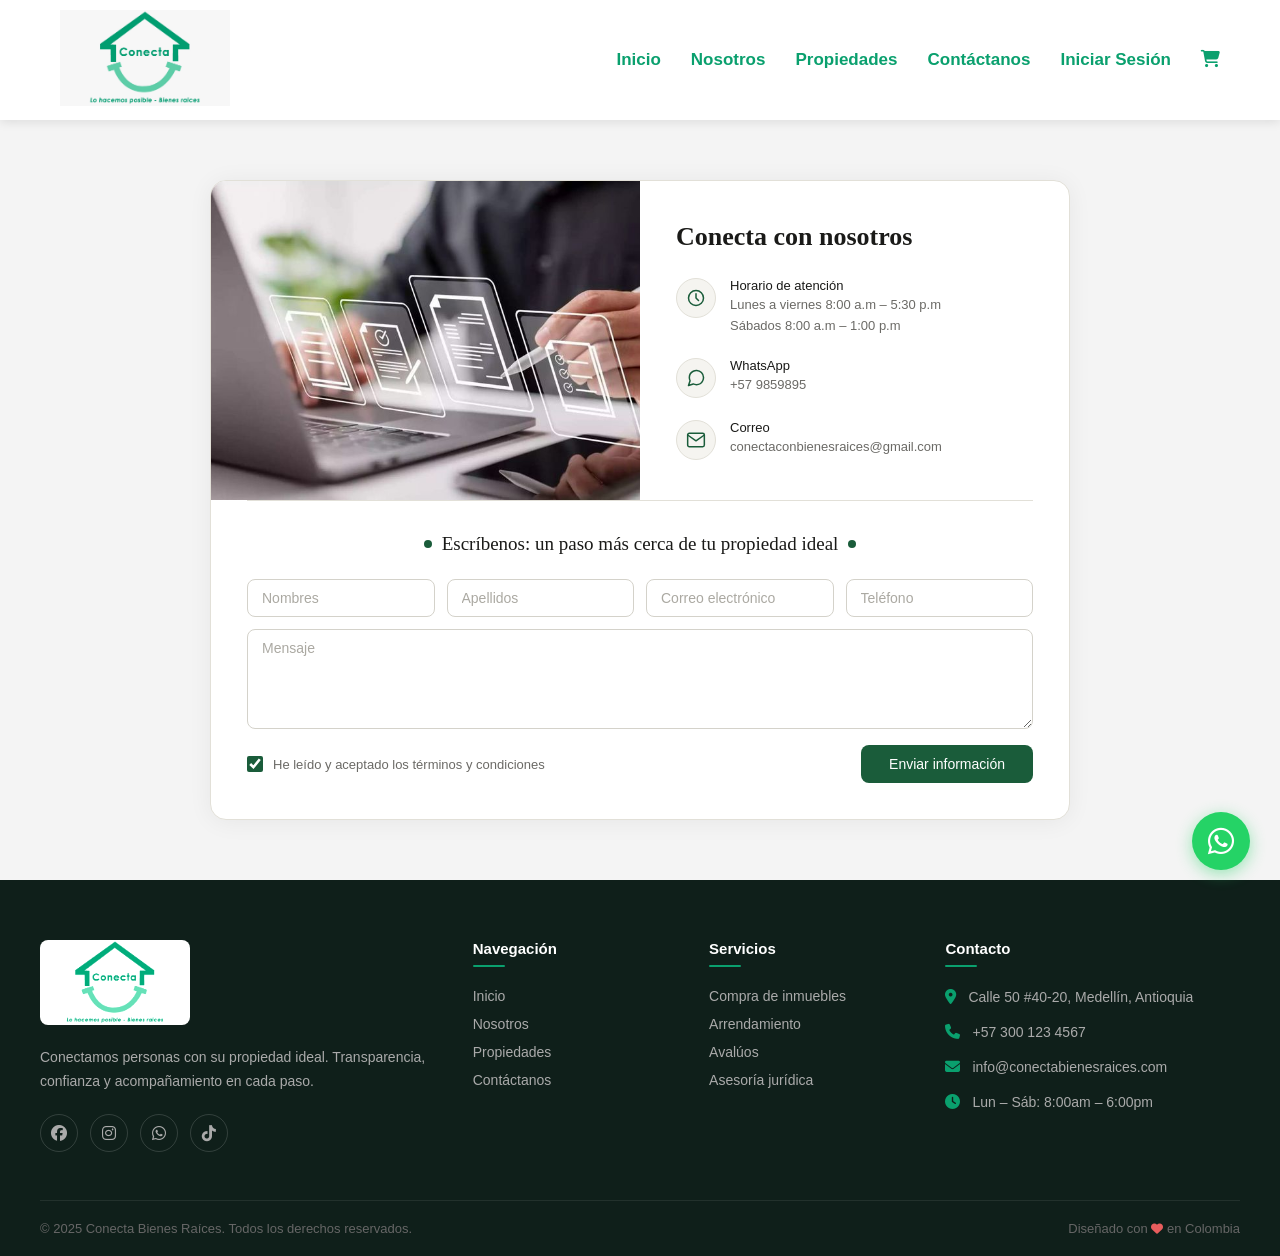
==== contactanos.html @ 2fdbe21c "first commit" ====
<!DOCTYPE html>
<html lang="es">

<head>
    <meta charset="UTF-8">
    <meta name="viewport" content="width=device-width, initial-scale=1.0">
    <title>Conecta Bienes Raíces</title>

    <!-- CSS -->
    <link rel="stylesheet" href="/Contactanos/contactanos.css">
    <!-- GLOBAL -->
    <link rel="stylesheet" href="/Assets/global.css">
    <!-- ICONOS -->
    <link rel="stylesheet"
        href="https://cdnjs.cloudflare.com/ajax/libs/font-awesome/6.5.1/css/all.min.css">
    <!--Favicon-->
    <link rel="icon" href="/Assets/IMG/Logo.jpeg" type="image/x-icon">
</head>

<body>

<!--Navbar-->
<div id="navbar"></div>

<div class="section-wrapper">

    
    <div class="top-grid">

      <div class="photo-side">
        <img src="/Contactanos/Contacto.jpg" alt="Contacto con Conecta Bienes Raíces" />
        
      </div>

      <div class="info-side">
        <h2 class="info-title">Conecta con nosotros</h2>

        <div class="contact-row">
          <div class="contact-icon">
            <!-- Clock icon -->
            <svg viewBox="0 0 24 24">
              <circle cx="12" cy="12" r="9"/>
              <polyline points="12 7 12 12 15 15"/>
            </svg>
          </div>
          <div class="contact-text">
            <strong>Horario de atención</strong>
            <span>Lunes a viernes 8:00 a.m – 5:30 p.m<br>Sábados 8:00 a.m – 1:00 p.m</span>
          </div>
        </div>

        <div class="contact-row">
          <div class="contact-icon">
            <!-- WhatsApp icon -->
            <svg viewBox="0 0 24 24">
              <path d="M21 11.5a8.38 8.38 0 0 1-.9 3.8 8.5 8.5 0 0 1-7.6 4.7 8.38 8.38 0 0 1-3.8-.9L3 21l1.9-5.7a8.38 8.38 0 0 1-.9-3.8 8.5 8.5 0 0 1 4.7-7.6 8.38 8.38 0 0 1 3.8-.9h.5a8.48 8.48 0 0 1 8 8v.5z"/>
            </svg>
          </div>
          <div class="contact-text">
            <strong>WhatsApp</strong>
            <span>+57 9859895</span>
          </div>
        </div>

        <div class="contact-row">
          <div class="contact-icon">
            <!-- Mail icon -->
            <svg viewBox="0 0 24 24">
              <path d="M4 4h16c1.1 0 2 .9 2 2v12c0 1.1-.9 2-2 2H4c-1.1 0-2-.9-2-2V6c0-1.1.9-2 2-2z"/>
              <polyline points="22,6 12,13 2,6"/>
            </svg>
          </div>
          <div class="contact-text">
            <strong>Correo</strong>
            <span>conectaconbienesraices@gmail.com</span>
          </div>
        </div>
      </div>

    </div>

    <div class="divider"></div>

    <!-- FORM -->
    <div class="form-section">
      <h3 class="form-title">Escríbenos: un paso más cerca de tu propiedad ideal</h3>

      <div class="fields-row">
        <input class="form-input" type="text" placeholder="Nombres" required>
        <input class="form-input" type="text" placeholder="Apellidos" required>
        <input class="form-input" type="email" placeholder="Correo electrónico" required>
        <input class="form-input" type="tel" placeholder="Teléfono" required>
      </div>

      <textarea class="form-textarea" placeholder="Mensaje"></textarea>

      <div class="form-footer">
        <label class="checkbox-label">
          <input type="checkbox" checked />
          He leído y aceptado los términos y condiciones
        </label>
        <button class="submit-btn">Enviar información</button>
      </div>
    </div>

  </div>

<!-- FOOTER -->
<div id="footer"></div>

    
    <!-- WHATSAPP FLOTANTE -->
    <a href="https://wa.me/57985895" target="_blank" class="whatsapp-flotante">
        <i class="fa-brands fa-whatsapp"></i>
    </a>
    <!--Script contactanos-->
    <script src="contactanos.js"></script>
    <!--Script global--> 
    <script src="/Assets/global.js"></script>

</body>

</html>
---- Contactanos/contactanos.css ----
* {
margin: 0;
    padding: 0;
    box-sizing: border-box;
    font-family: Arial, Helvetica, sans-serif;
}

body {
    background: #f4f4f4;
}

/* WHATSAPP FLOTANTE */
.whatsapp-flotante {
    position: fixed;
    bottom: 30px;
    right: 30px;
    width: 58px;
    height: 58px;
    background: #25d366;
    color: white;
    border-radius: 50%;
    display: flex;
    align-items: center;
    justify-content: center;
    font-size: 30px;
    box-shadow: 0 4px 16px rgba(37, 211, 102, 0.45);
    text-decoration: none;
    z-index: 9999;
    transition: transform 0.3s, box-shadow 0.3s;
    animation: waPulse 2s infinite;
}

.whatsapp-flotante:hover {
    transform: scale(1.12);
    box-shadow: 0 6px 24px rgba(37, 211, 102, 0.6);
}

/* ANIMACIÓN PULSO */
@keyframes waPulse {
    0%   { box-shadow: 0 0 0 0 rgba(37, 211, 102, 0.5); }
    70%  { box-shadow: 0 0 0 14px rgba(37, 211, 102, 0); }
    100% { box-shadow: 0 0 0 0 rgba(37, 211, 102, 0); }
}

.section-wrapper {
  background: #ffffff;
  border-radius: 16px;
  border: 1px solid #e2e0d8;
  max-width: 860px;
  width: calc(100% - 40px);   /* respeta padding lateral */
  overflow: hidden;
  box-shadow: 0 2px 24px rgba(0,0,0,0.06);
  margin: 60px auto 60px;     /* ← esto es lo que faltaba */
}

    /* ── TOP: photo + info ── */
    .top-grid {
      display: grid;
      grid-template-columns: 1fr 1fr;
    }

    .photo-side {
      background: linear-gradient(160deg, #1e3a2f 0%, #2d5a45 60%, #3a7a5c 100%);
      min-height: 300px;
      display: flex;
      align-items: center;
      justify-content: center;
    }

    .photo-side img {
      width: 100%;
      height: 100%;
      object-fit: cover;
      display: block;
    }

    .photo-placeholder {
      display: flex;
      flex-direction: column;
      align-items: center;
      gap: 12px;
      opacity: 0.35;
    }

    .photo-placeholder svg {
      width: 72px;
      height: 72px;
      stroke: #fff;
      fill: none;
      stroke-width: 1.5;
      stroke-linecap: round;
      stroke-linejoin: round;
    }

    .photo-placeholder span {
      color: #fff;
      font-size: 13px;
      letter-spacing: 0.06em;
    }

    .info-side {
      padding: 40px 36px;
      display: flex;
      flex-direction: column;
      justify-content: center;
      gap: 22px;
    }

    .info-title {
      font-family: 'Playfair Display', serif;
      font-size: 26px;
      font-weight: 600;
      color: #1a1a18;
      line-height: 1.2;
      margin-bottom: 4px;
    }

    .contact-row {
      display: flex;
      align-items: flex-start;
      gap: 14px;
    }

    .contact-icon {
      width: 40px;
      height: 40px;
      border-radius: 50%;
      border: 1px solid #e2e0d8;
      background: #f5f4f0;
      display: flex;
      align-items: center;
      justify-content: center;
      flex-shrink: 0;
    }

    .contact-icon svg {
      width: 20px;
      height: 20px;
      stroke: #1a5c3a;
      fill: none;
      stroke-width: 1.8;
      stroke-linecap: round;
      stroke-linejoin: round;
    }

    .contact-text strong {
      display: block;
      font-size: 13px;
      font-weight: 500;
      color: #1a1a18;
      margin-bottom: 2px;
    }

    .contact-text span {
      font-size: 13px;
      color: #6b6a66;
      line-height: 1.6;
    }

    /* ── DIVIDER ── */
    .divider {
      height: 1px;
      background: #e2e0d8;
      margin: 0 36px;
    }

    /* ── FORM SECTION ── */
    .form-section {
      padding: 32px 36px 36px;
    }

    .form-title {
      font-family: 'Playfair Display', serif;
      font-size: 19px;
      font-weight: 500;
      color: #1a1a18;
      text-align: center;
      margin-bottom: 24px;
      display: flex;
      align-items: center;
      justify-content: center;
      gap: 10px;
    }

    .form-title::before,
    .form-title::after {
      content: '';
      display: inline-block;
      width: 8px;
      height: 8px;
      border-radius: 50%;
      background: #1a5c3a;
      flex-shrink: 0;
    }

    .fields-row {
      display: grid;
      grid-template-columns: repeat(4, 1fr);
      gap: 12px;
      margin-bottom: 12px;
    }

    .form-input,
    .form-textarea {
      width: 100%;
      padding: 10px 14px;
      font-family: 'DM Sans', sans-serif;
      font-size: 14px;
      color: #1a1a18;
      background: #ffffff;
      border: 1px solid #d4d2ca;
      border-radius: 8px;
      outline: none;
      transition: border-color 0.15s, box-shadow 0.15s;
    }

    .form-input::placeholder,
    .form-textarea::placeholder {
      color: #aba9a2;
    }

    .form-input:focus,
    .form-textarea:focus {
      border-color: #1a5c3a;
      box-shadow: 0 0 0 3px rgba(26, 92, 58, 0.1);
    }

    .form-textarea {
      resize: vertical;
      min-height: 100px;
      margin-bottom: 16px;
      display: block;
    }

    .form-footer {
      display: flex;
      align-items: center;
      justify-content: space-between;
      gap: 12px;
      flex-wrap: wrap;
    }

    .checkbox-label {
      display: flex;
      align-items: center;
      gap: 10px;
      font-size: 13px;
      color: #6b6a66;
      cursor: pointer;
      user-select: none;
    }

    .checkbox-label input[type="checkbox"] {
      width: 16px;
      height: 16px;
      accent-color: #1a5c3a;
      cursor: pointer;
      flex-shrink: 0;
    }

    .submit-btn {
      padding: 11px 28px;
      background: #1a5c3a;
      color: #ffffff;
      border: none;
      border-radius: 8px;
      font-family: 'DM Sans', sans-serif;
      font-size: 14px;
      font-weight: 500;
      cursor: pointer;
      transition: background 0.15s, transform 0.1s;
      white-space: nowrap;
    }

    .submit-btn:hover {
      background: #155230;
    }

    .submit-btn:active {
      transform: scale(0.98);
    }

    /* ── RESPONSIVE ── */
    @media (max-width: 680px) {
      .top-grid {
        grid-template-columns: 1fr;
      }

      .photo-side {
        min-height: 180px;
      }

      .info-side {
        padding: 28px 24px;
      }

      .divider {
        margin: 0 24px;
      }

      .form-section {
        padding: 24px 24px 28px;
      }

      .fields-row {
        grid-template-columns: 1fr 1fr;
      }

      .form-footer {
        flex-direction: column;
        align-items: flex-start;
      }

      .submit-btn {
        width: 100%;
        text-align: center;
      }
    }

    @media (max-width: 420px) {
      .fields-row {
        grid-template-columns: 1fr;
      }
    }
---- Assets/global.css ----
* {
margin: 0;
    padding: 0;
    box-sizing: border-box;
    font-family: Arial, Helvetica, sans-serif;
}

body {
    background: #f4f4f4;
}

/* NAVBAR */
.navbar {
    width: 100%;
    background: white;
    box-shadow: 0 2px 10px rgba(0, 0, 0, 0.1);
    position: relative;
    z-index: 1000;
}

.nav-container {
    max-width: 1200px;
    margin: auto;
    padding: 10px 20px;

    display: flex;
    justify-content: space-between;
    align-items: center;
}

/* LOGO */
.logo img {
    width: 170px;
    height: auto;
}

/* MENÚ */
.nav-menu {
    display: flex;
    align-items: center;
    gap: 30px;
}

.nav-menu a {
    text-decoration: none;
    color: #0aa06e;
    font-size: 17px;
    font-weight: 600;
    transition: 0.3s;
}

.nav-menu a:hover {
    color: #067d57;
}

/* CARRITO */
.cart {
    font-size: 22px;
}
/* BOTÓN HAMBURGUESA */
.menu-toggle {
    display: none;
    font-size: 28px;
    color: #0aa06e;
    cursor: pointer;
}

/* RESPONSIVE */
@media (max-width: 768px) {

    .menu-toggle {
        display: block;
    }

    .nav-menu {
        position: absolute;
        top: 90px;
        left: 0;
        width: 100%;
                background: white;

        flex-direction: column;
        align-items: center;
        gap: 20px;

        padding: 20px 0;

        display: none;
    }

    .nav-menu.active {
        display: flex;
    }

    .logo img {
        width: 140px;
    }
}

/* WHATSAPP FLOTANTE */
.whatsapp-flotante {
    position: fixed;
    bottom: 30px;
    right: 30px;
    width: 58px;
    height: 58px;
    background: #25d366;
    color: white;
    border-radius: 50%;
    display: flex;
    align-items: center;
    justify-content: center;
    font-size: 30px;
    box-shadow: 0 4px 16px rgba(37, 211, 102, 0.45);
    text-decoration: none;
    z-index: 9999;
    transition: transform 0.3s, box-shadow 0.3s;
    animation: waPulse 2s infinite;
}

.whatsapp-flotante:hover {
    transform: scale(1.12);
    box-shadow: 0 6px 24px rgba(37, 211, 102, 0.6);
}

/* ANIMACIÓN PULSO */
@keyframes waPulse {
    0%   { box-shadow: 0 0 0 0 rgba(37, 211, 102, 0.5); }
    70%  { box-shadow: 0 0 0 14px rgba(37, 211, 102, 0); }
    100% { box-shadow: 0 0 0 0 rgba(37, 211, 102, 0); }
}


/* FOOTER */
.footer {
    background: #0f1f1a;
    color: #ccc;
    padding: 60px 20px 0;
    font-family: Arial, Helvetica, sans-serif;
}

.footer-container {
    max-width: 1200px;
    margin: 0 auto;
    display: grid;
    grid-template-columns: 2fr 1fr 1fr 1.5fr;
    gap: 40px;
    padding-bottom: 48px;
    border-bottom: 1px solid rgba(255, 255, 255, 0.08);
}

/* LOGO */
.footer-logo {
    width: 150px;
    height: auto;
    margin-bottom: 16px;
    border-radius: 8px;
    filter: brightness(1.1);
}

.footer-desc {
    font-size: 14px;
    line-height: 1.75;
    color: #aaa;
    margin-bottom: 20px;
}

/* REDES SOCIALES */
.footer-redes {
    display: flex;
    gap: 12px;
}

.footer-redes a {
    width: 38px;
    height: 38px;
    border-radius: 50%;
    border: 1px solid rgba(255, 255, 255, 0.15);
    display: flex;
    align-items: center;
    justify-content: center;
    color: #aaa;
    font-size: 16px;
    text-decoration: none;
    transition: background 0.3s, color 0.3s, border-color 0.3s;
}

.footer-redes a:hover {
    background: #0aa06e;
    color: white;
    border-color: #0aa06e;
}

/* TÍTULOS */
.footer-heading {
    font-size: 15px;
    font-weight: 700;
    color: white;
    margin-bottom: 20px;
    position: relative;
    padding-bottom: 10px;
}

.footer-heading::after {
    content: '';
    position: absolute;
    bottom: 0;
    left: 0;
    width: 32px;
    height: 2px;
    background: #0aa06e;
    border-radius: 2px;
}

/* LINKS */
.footer-links {
    list-style: none;
    display: flex;
    flex-direction: column;
    gap: 10px;
}

.footer-links a {
    text-decoration: none;
    color: #aaa;
    font-size: 14px;
    transition: color 0.25s, padding-left 0.25s;
    display: inline-block;
}

.footer-links a:hover {
    color: #0aa06e;
    padding-left: 6px;
}

/* CONTACTO */
.footer-contacto {
    list-style: none;
    display: flex;
    flex-direction: column;
    gap: 14px;
}

.footer-contacto li {
    display: flex;
    align-items: flex-start;
    gap: 12px;
    font-size: 14px;
    color: #aaa;
    line-height: 1.5;
}

.footer-contacto i {
    color: #0aa06e;
    font-size: 15px;
    margin-top: 2px;
    flex-shrink: 0;
}

/* BARRA INFERIOR */
.footer-bottom {
    max-width: 1200px;
    margin: 0 auto;
    padding: 20px 0;
    display: flex;
    justify-content: space-between;
    align-items: center;
    font-size: 13px;
    color: #666;
    flex-wrap: wrap;
    gap: 8px;
}

.footer-bottom i {
    color: #e85d5d;
    font-size: 12px;
}

/* RESPONSIVE */
@media (max-width: 900px) {
    .footer-container {
        grid-template-columns: 1fr 1fr;
    }
}

@media (max-width: 560px) {
    .footer-container {
        grid-template-columns: 1fr;
    }

    .footer-bottom {
        flex-direction: column;
        text-align: center;
    }
}
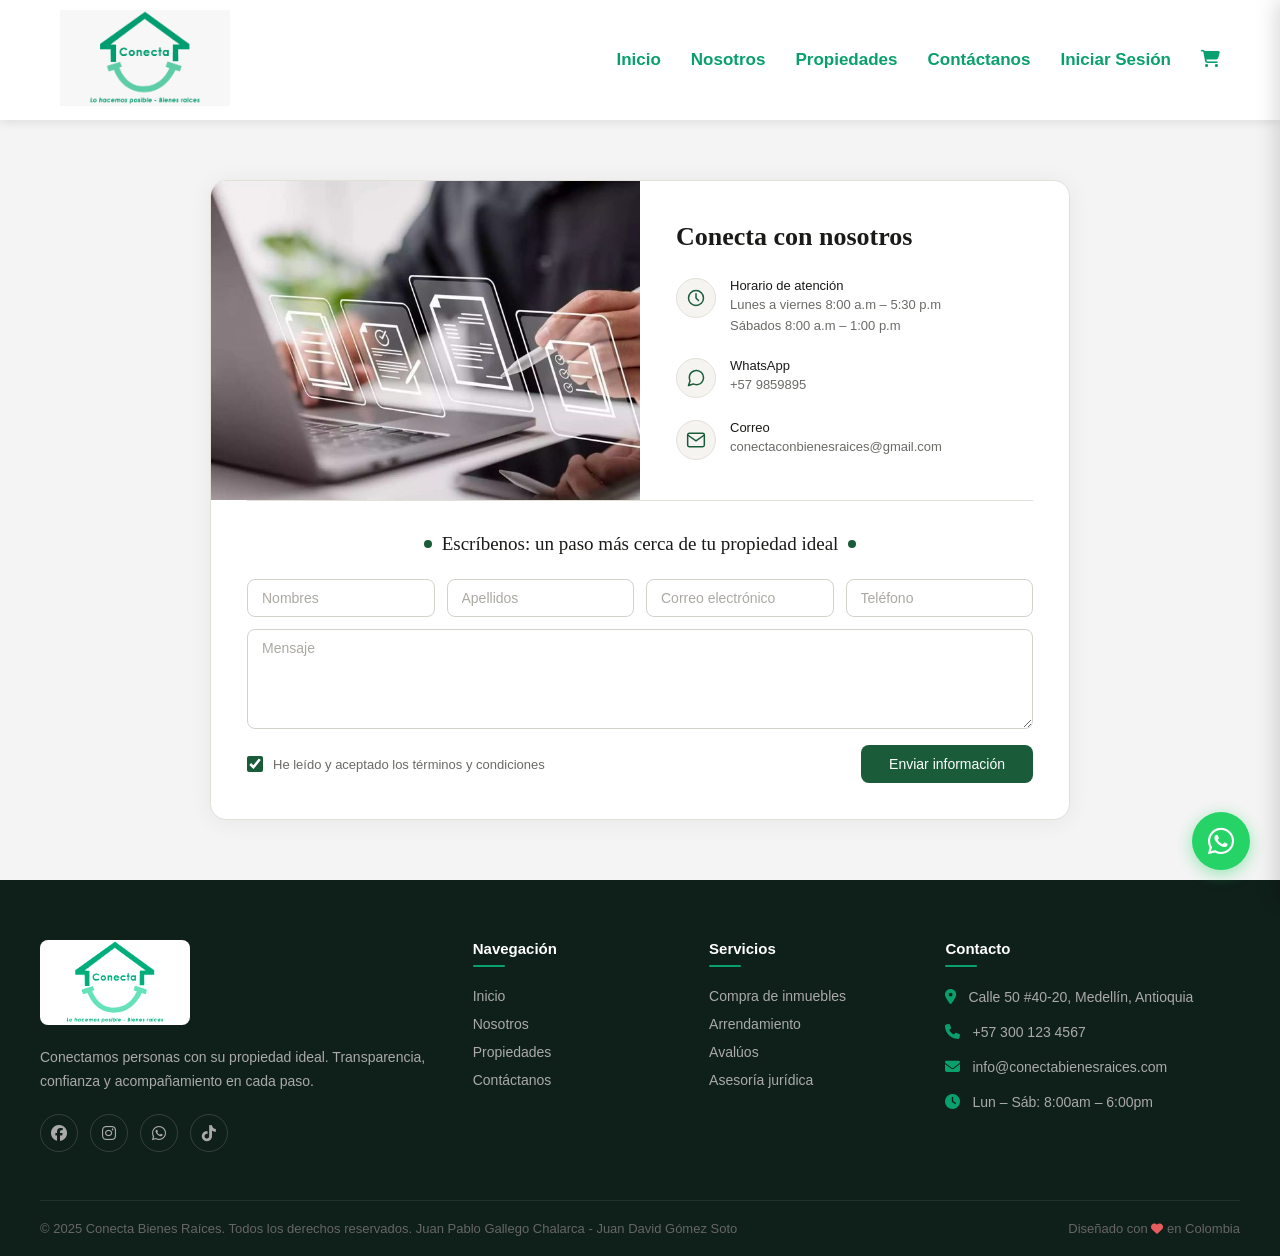
==== commit b08e5e78: "nuevos cambios" ====
--- a/contactanos.html
+++ b/contactanos.html
@@ -117,6 +117,7 @@
     <script src="contactanos.js"></script>
     <!--Script global--> 
     <script src="/Assets/global.js"></script>
+    <script src="/Assets/carrito.js"></script>
 
 </body>
 
--- a/Assets/global.css
+++ b/Assets/global.css
@@ -130,6 +130,142 @@
     100% { box-shadow: 0 0 0 0 rgba(37, 211, 102, 0); }
 }
 
+.cart {
+    position: relative;  /* ← esto es todo lo que falta */
+}
+/* ── CARRITO OVERLAY ── */
+#carrito-overlay {
+    display: none;
+    position: fixed;
+    inset: 0;
+    background: rgba(0,0,0,0.4);
+    z-index: 999;
+}
+#carrito-overlay.activo { display: block; }
+
+/* ── PANEL LATERAL ── */
+#carrito-panel {
+    position: fixed;
+    top: 0; right: 0;
+    width: 380px;
+    max-width: 100vw;
+    height: 100vh;
+    background: white;
+    z-index: 1000;
+    display: flex;
+    flex-direction: column;
+    transform: translateX(100%);
+    transition: transform 0.3s ease;
+    box-shadow: -4px 0 20px rgba(0,0,0,0.15);
+}
+#carrito-panel.abierto { transform: translateX(0); }
+
+.carrito-header {
+    display: flex;
+    align-items: center;
+    justify-content: space-between;
+    padding: 20px;
+    border-bottom: 1px solid #eee;
+}
+.carrito-header h2 {
+    font-size: 18px;
+    font-weight: 700;
+    display: flex;
+    align-items: center;
+    gap: 8px;
+    color: #1a1a1a;
+}
+.carrito-cerrar {
+    background: none;
+    border: none;
+    font-size: 20px;
+    cursor: pointer;
+    color: #555;
+}
+
+#carrito-lista {
+    flex: 1;
+    overflow-y: auto;
+    padding: 16px;
+}
+
+.carrito-vacio {
+    text-align: center;
+    color: #aaa;
+    margin-top: 60px;
+}
+.carrito-vacio i {
+    font-size: 48px;
+    margin-bottom: 12px;
+    display: block;
+}
+
+.carrito-item {
+    display: flex;
+    gap: 12px;
+    align-items: center;
+    padding: 12px 0;
+    border-bottom: 1px solid #f0f0f0;
+}
+.carrito-item img {
+    width: 70px;
+    height: 55px;
+    object-fit: cover;
+    border-radius: 8px;
+    flex-shrink: 0;
+}
+.carrito-item-info { flex: 1; }
+.ci-titulo { font-size: 14px; font-weight: 600; margin-bottom: 2px; color: #1a1a1a; }
+.ci-precio { font-size: 13px; font-weight: 700; color: #2E6311; margin-bottom: 2px; }
+.ci-ciudad { font-size: 12px; color: #888; display: flex; align-items: center; gap: 4px; }
+
+.ci-eliminar {
+    background: none;
+    border: none;
+    color: #cc3333;
+    font-size: 16px;
+    cursor: pointer;
+    padding: 6px;
+    flex-shrink: 0;
+}
+.ci-eliminar:hover { color: #aa0000; }
+
+#carrito-footer {
+    padding: 16px;
+    border-top: 1px solid #eee;
+}
+.btn-wsp-carrito {
+    width: 100%;
+    padding: 14px;
+    background: #25d366;
+    color: white;
+    border: none;
+    border-radius: 10px;
+    font-size: 15px;
+    font-weight: 600;
+    cursor: pointer;
+    display: flex;
+    align-items: center;
+    justify-content: center;
+    gap: 8px;
+    transition: background 0.3s;
+}
+.btn-wsp-carrito:hover { background: #1ebe5d; }
+
+
+#carrito-contador {
+    position: absolute;
+    top: -6px; right: -19px;
+    background: #2E6311;
+    color: white;
+    font-size: 10px;
+    font-weight: 700;
+    width: 18px; height: 18px;
+    border-radius: 50%;
+    display: none;
+    align-items: center;
+    justify-content: center;
+}
 
 /* FOOTER */
 .footer {
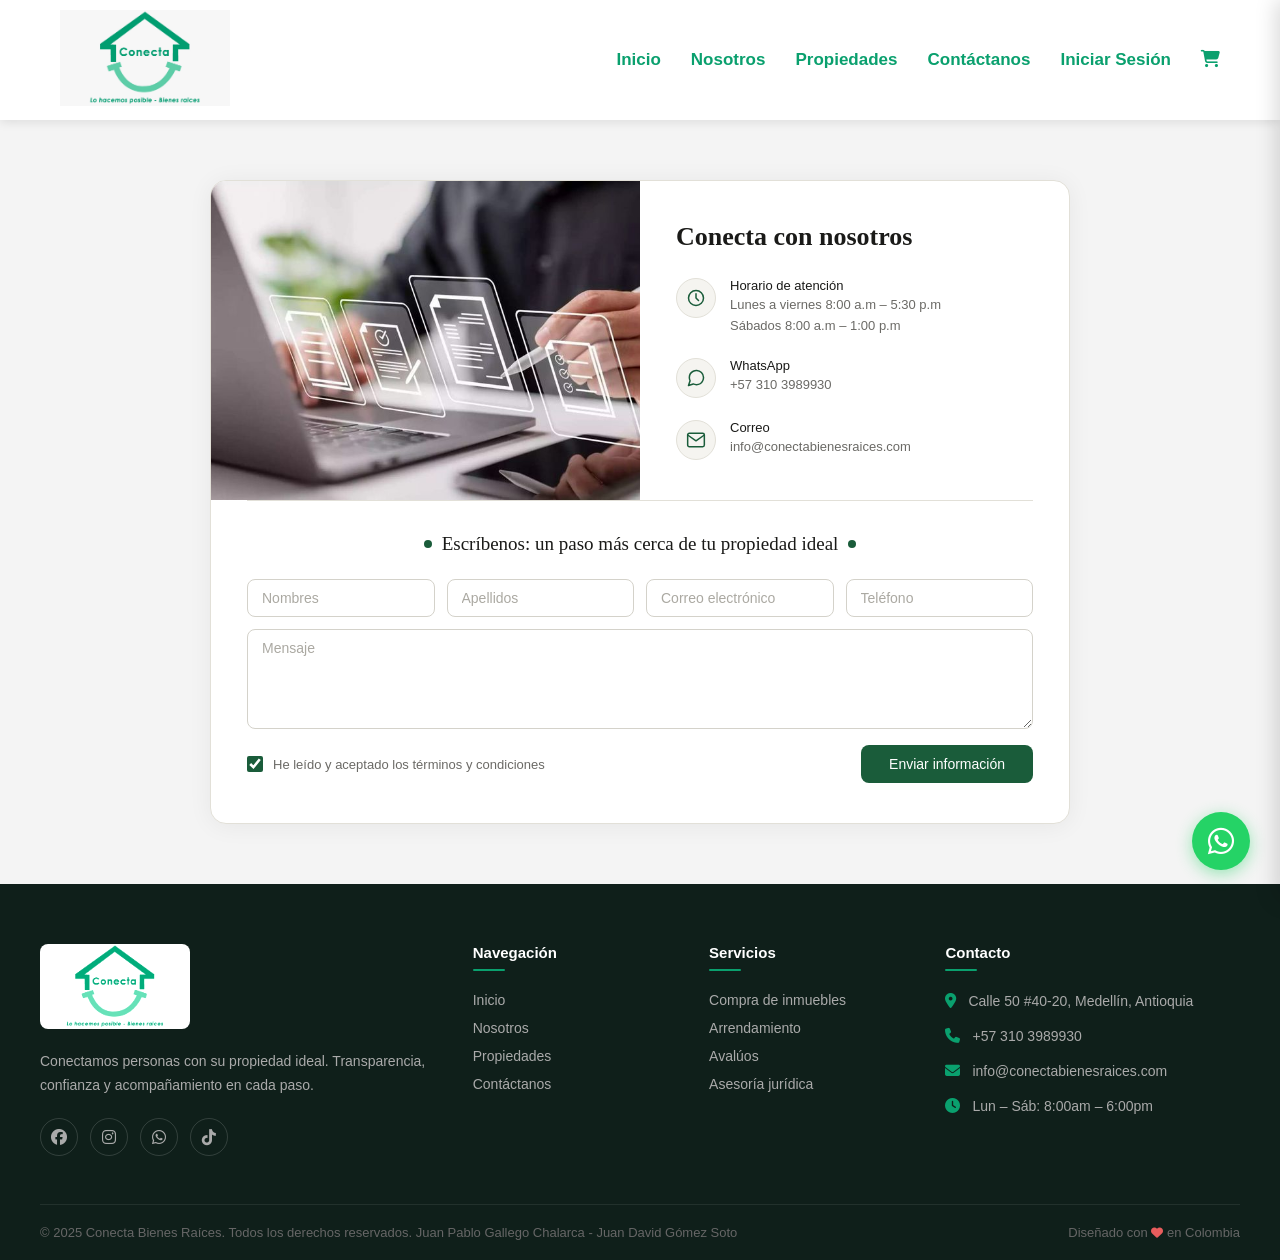
==== commit 53fa9846: "cambios hechos" ====
--- a/contactanos.html
+++ b/contactanos.html
@@ -15,6 +15,7 @@
         href="https://cdnjs.cloudflare.com/ajax/libs/font-awesome/6.5.1/css/all.min.css">
     <!--Favicon-->
     <link rel="icon" href="/Assets/IMG/Logo.jpeg" type="image/x-icon">
+    
 </head>
 
 <body>
@@ -24,12 +25,10 @@
 
 <div class="section-wrapper">
 
-    
     <div class="top-grid">
 
       <div class="photo-side">
         <img src="/Contactanos/Contacto.jpg" alt="Contacto con Conecta Bienes Raíces" />
-        
       </div>
 
       <div class="info-side">
@@ -37,7 +36,6 @@
 
         <div class="contact-row">
           <div class="contact-icon">
-            <!-- Clock icon -->
             <svg viewBox="0 0 24 24">
               <circle cx="12" cy="12" r="9"/>
               <polyline points="12 7 12 12 15 15"/>
@@ -51,20 +49,18 @@
 
         <div class="contact-row">
           <div class="contact-icon">
-            <!-- WhatsApp icon -->
             <svg viewBox="0 0 24 24">
               <path d="M21 11.5a8.38 8.38 0 0 1-.9 3.8 8.5 8.5 0 0 1-7.6 4.7 8.38 8.38 0 0 1-3.8-.9L3 21l1.9-5.7a8.38 8.38 0 0 1-.9-3.8 8.5 8.5 0 0 1 4.7-7.6 8.38 8.38 0 0 1 3.8-.9h.5a8.48 8.48 0 0 1 8 8v.5z"/>
             </svg>
           </div>
           <div class="contact-text">
             <strong>WhatsApp</strong>
-            <span>+57 9859895</span>
+            <span>+57 310 3989930</span>
           </div>
         </div>
 
         <div class="contact-row">
           <div class="contact-icon">
-            <!-- Mail icon -->
             <svg viewBox="0 0 24 24">
               <path d="M4 4h16c1.1 0 2 .9 2 2v12c0 1.1-.9 2-2 2H4c-1.1 0-2-.9-2-2V6c0-1.1.9-2 2-2z"/>
               <polyline points="22,6 12,13 2,6"/>
@@ -72,7 +68,7 @@
           </div>
           <div class="contact-text">
             <strong>Correo</strong>
-            <span>conectaconbienesraices@gmail.com</span>
+            <span>info@conectabienesraices.com</span>
           </div>
         </div>
       </div>
@@ -85,40 +81,48 @@
     <div class="form-section">
       <h3 class="form-title">Escríbenos: un paso más cerca de tu propiedad ideal</h3>
 
-      <div class="fields-row">
-        <input class="form-input" type="text" placeholder="Nombres" required>
-        <input class="form-input" type="text" placeholder="Apellidos" required>
-        <input class="form-input" type="email" placeholder="Correo electrónico" required>
-        <input class="form-input" type="tel" placeholder="Teléfono" required>
+      <!-- Mensaje de éxito (oculto por defecto) -->
+      <div id="form-exito">
+        <i class="fa-solid fa-circle-check"></i>
+        ¡Mensaje enviado! Nos comunicaremos contigo pronto.
       </div>
 
-      <textarea class="form-textarea" placeholder="Mensaje"></textarea>
+      <div class="fields-row">
+        <input id="campo-nombres"   class="form-input" type="text"  placeholder="Nombres">
+        <input id="campo-apellidos" class="form-input" type="text"  placeholder="Apellidos">
+        <input id="campo-correo"    class="form-input" type="email" placeholder="Correo electrónico">
+        <input id="campo-telefono"  class="form-input" type="tel"   placeholder="Teléfono">
+      </div>
+
+      <textarea id="campo-mensaje" class="form-textarea" placeholder="Mensaje"></textarea>
 
       <div class="form-footer">
         <label class="checkbox-label">
-          <input type="checkbox" checked />
+          <input type="checkbox" id="campo-terminos" checked />
           He leído y aceptado los términos y condiciones
         </label>
-        <button class="submit-btn">Enviar información</button>
+        <button id="btn-enviar" class="submit-btn">Enviar información</button>
       </div>
+      <span class="error-msg" id="error-terminos"></span>
     </div>
 
-  </div>
+</div>
 
 <!-- FOOTER -->
 <div id="footer"></div>
 
-    
-    <!-- WHATSAPP FLOTANTE -->
-    <a href="https://wa.me/57985895" target="_blank" class="whatsapp-flotante">
-        <i class="fa-brands fa-whatsapp"></i>
-    </a>
-    <!--Script contactanos-->
-    <script src="contactanos.js"></script>
-    <!--Script global--> 
-    <script src="/Assets/global.js"></script>
-    <script src="/Assets/carrito.js"></script>
+<!-- WHATSAPP FLOTANTE -->
+<a href="https://wa.me/+573103989930" target="_blank" class="whatsapp-flotante">
+    <i class="fa-brands fa-whatsapp"></i>
+</a>
+
+<!-- jQuery (requerido antes de contactanos.js) -->
+<script src="https://code.jquery.com/jquery-3.7.1.min.js"></script>
+<!--Script contactanos con validación jQuery-->
+<script src="/Contactanos/contactanos.js"></script>
+<!--Script global-->
+<script src="/Assets/global.js"></script>
+<script src="/Assets/carrito.js"></script>
 
 </body>
-
-</html>+</html>
--- a/Contactanos/contactanos.css
+++ b/Contactanos/contactanos.css
@@ -323,3 +323,34 @@
       }
     }
 
+
+/* ── VALIDACIÓN JQUERY: campo con error ── */
+.campo-error {
+    border-color: #E24B4A !important;
+    box-shadow: 0 0 0 3px rgba(226, 75, 74, 0.12) !important;
+}
+
+/* Mensaje de error debajo del campo */
+.error-msg {
+    display: block;
+    color: #A32D2D;
+    font-size: 12px;
+    margin-top: 4px;
+    margin-bottom: 4px;
+}
+
+/* Mensaje de éxito al enviar el formulario */
+#form-exito {
+    display: none;
+    background: #E1F5EE;
+    color: #0F6E56;
+    border: 1px solid #5DCAA5;
+    border-radius: 8px;
+    padding: 12px 16px;
+    font-size: 14px;
+    font-weight: 500;
+    margin-bottom: 16px;
+    display: none;
+    align-items: center;
+    gap: 8px;
+}
